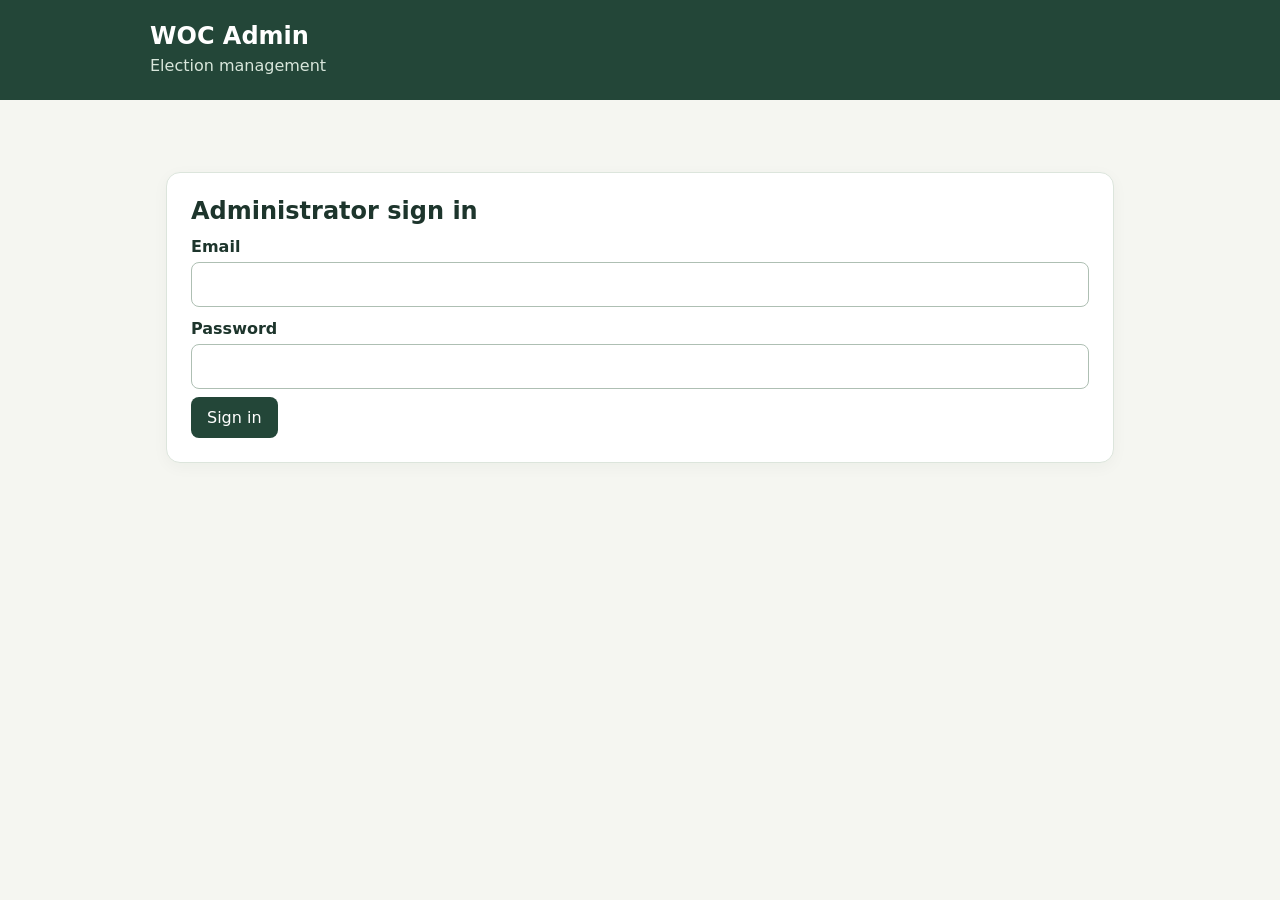
==== admin.html @ bf2581b9 "Enhance admin dashboard with new features Updated the admin dashboard HTML structure to include a se" ====
<!doctype html>
<html lang="en">
<head>
<meta charset="utf-8">
<meta name="viewport" content="width=device-width,initial-scale=1">
<title>WOC | Admin Dashboard</title>
<link rel="stylesheet" href="admin.css">
</head>
<body>
<header><h1>WOC Admin</h1><p>Election management</p></header>
<main>
<p id="status" role="status" aria-live="polite"></p>
<section class="panel" id="auth-panel"><h2>Administrator sign in</h2><form id="login-form"><label for="email">Email</label><input id="email" type="email" autocomplete="username" required><label for="password">Password</label><input id="password" type="password" autocomplete="current-password" required><button>Sign in</button></form></section>
<div id="dashboard" hidden>
<section class="panel"><div class="flex"><div><h2>Dashboard overview</h2><div class="count" id="count">Loading…</div></div><div><button class="secondary" id="refresh">Refresh</button><button class="secondary" id="signout">Sign out</button></div></div></section>
<section class="panel"><h2>Add a Unix</h2><form id="single-form"><label for="single">Unix</label><input id="single" required pattern="[a-z0-9]{4,32}" placeholder="e.g. ejy2"><button>Add unix</button></form></section>
<section class="panel"><h2>Registered Unixes</h2><label for="unix-search">Search registered unixes</label><input id="unix-search" type="search" placeholder="Search unixes…"><p id="unix-list-status" role="status"></p><div class="tablewrap"><table><thead><tr><th>Unix</th><th>Action</th></tr></thead><tbody id="unix-list"></tbody></table></div></section>
<section class="panel"><h2>Board election settings</h2><form id="seats-form"><label for="seats">Available board seats (n)</label><div class="seat-stepper"><button type="button" id="seats-minus" class="secondary seat-button" aria-label="Decrease available board seats">−</button><output id="seats-display" for="seats-minus seats-plus">10</output><button type="button" id="seats-plus" class="secondary seat-button" aria-label="Increase available board seats">+</button></div><input id="seats" type="hidden" value="10"><button type="submit">Save seats</button></form><p class="hint">Number of new board members. Use + and − to change the number, then save.</p></section>
<section class="panel"><h2>Manage Candidates</h2><p class="hint">Enter the profile prepared by the Selection Committee.</p><form id="candidate-form"><input id="candidate-id" type="hidden"><label for="candidate-name">Candidate full name</label><input id="candidate-name" maxlength="150" required><label for="candidate-profile">Selection Committee profile</label><textarea id="candidate-profile" maxlength="10000" rows="6" required></textarea><button id="candidate-save">Add candidate</button><button id="candidate-cancel" type="button" class="secondary" hidden>Cancel edit</button></form><div class="flex"><div><h3>Registered candidates</h3><p id="candidate-count" class="hint"></p></div><div><label for="candidate-order">Candidate display order</label><select id="candidate-order"><option value="alphabetical">Alphabetical</option><option value="random">Randomized preview</option></select><button id="reshuffle" type="button" class="secondary" hidden>Shuffle again</button></div></div><p class="hint">Randomized preview only; the voter ballot will use its own ordering when built.</p><label for="candidate-search">Search candidates</label><input id="candidate-search" type="search" placeholder="Search names or profiles"><div id="candidate-list" class="candidate-list"></div></section>
</div>
</main>
<script src="config.js"></script><script type="module" src="admin.js"></script>
</body></html>
---- admin.css ----
:root{font-family:system-ui,-apple-system,Segoe UI,sans-serif;color:#1d352c;background:#f5f6f1}*{box-sizing:border-box}[hidden]{display:none!important}body{margin:0}header{background:#234638;color:white;padding:22px max(20px,calc((100vw - 980px)/2))}header h1{margin:0;font-size:1.5rem}header p{margin:4px 0 0;color:#d8e6db}main{max-width:980px;margin:32px auto;padding:0 16px}.panel{background:white;border:1px solid #dce5dc;border-radius:14px;padding:24px;margin-bottom:18px;box-shadow:0 4px 16px #1735230a}h2{margin:0 0 12px}h3{margin:10px 0}p{line-height:1.5}label{display:block;font-weight:600;margin:12px 0 6px}input,textarea,select{width:100%;padding:12px;border:1px solid #aebfb3;border-radius:8px;font:inherit;background:white}textarea{min-height:130px}button{border:0;border-radius:8px;background:#234638;color:white;padding:11px 16px;font:inherit;cursor:pointer;margin:8px 8px 0 0}button.secondary{background:#e5eee7;color:#234638}button.danger{background:#a02e2e}button:disabled{opacity:.55;cursor:wait}.flex{display:flex;flex-wrap:wrap;gap:12px;align-items:center;justify-content:space-between}.flex>div{min-width:160px}#status{min-height:24px;font-weight:600;overflow-wrap:anywhere}.count{font-size:1.5rem;font-weight:700}.tablewrap{overflow:auto;max-height:420px;border:1px solid #dce5dc;border-radius:8px}table{width:100%;border-collapse:collapse}th,td{text-align:left;padding:10px 12px;border-bottom:1px solid #e8eee9}th{background:#eef4ef;position:sticky;top:0}td:last-child{text-align:right}td button{margin:0;padding:6px 12px}.hint,#unix-list-status{color:#5c6c61;font-size:.9rem}.candidate-list{display:grid;gap:12px;margin-top:18px}.candidate-card{border:1px solid #dce5dc;border-radius:10px;padding:16px}.candidate-card h3{margin:0 0 8px}.candidate-card p{white-space:pre-wrap;overflow-wrap:anywhere}.candidate-actions{display:flex;flex-wrap:wrap;gap:6px}.candidate-actions button{margin:0}.candidate-actions button:disabled{cursor:not-allowed}@media(max-width:600px){.panel{padding:16px}header{padding:20px}}
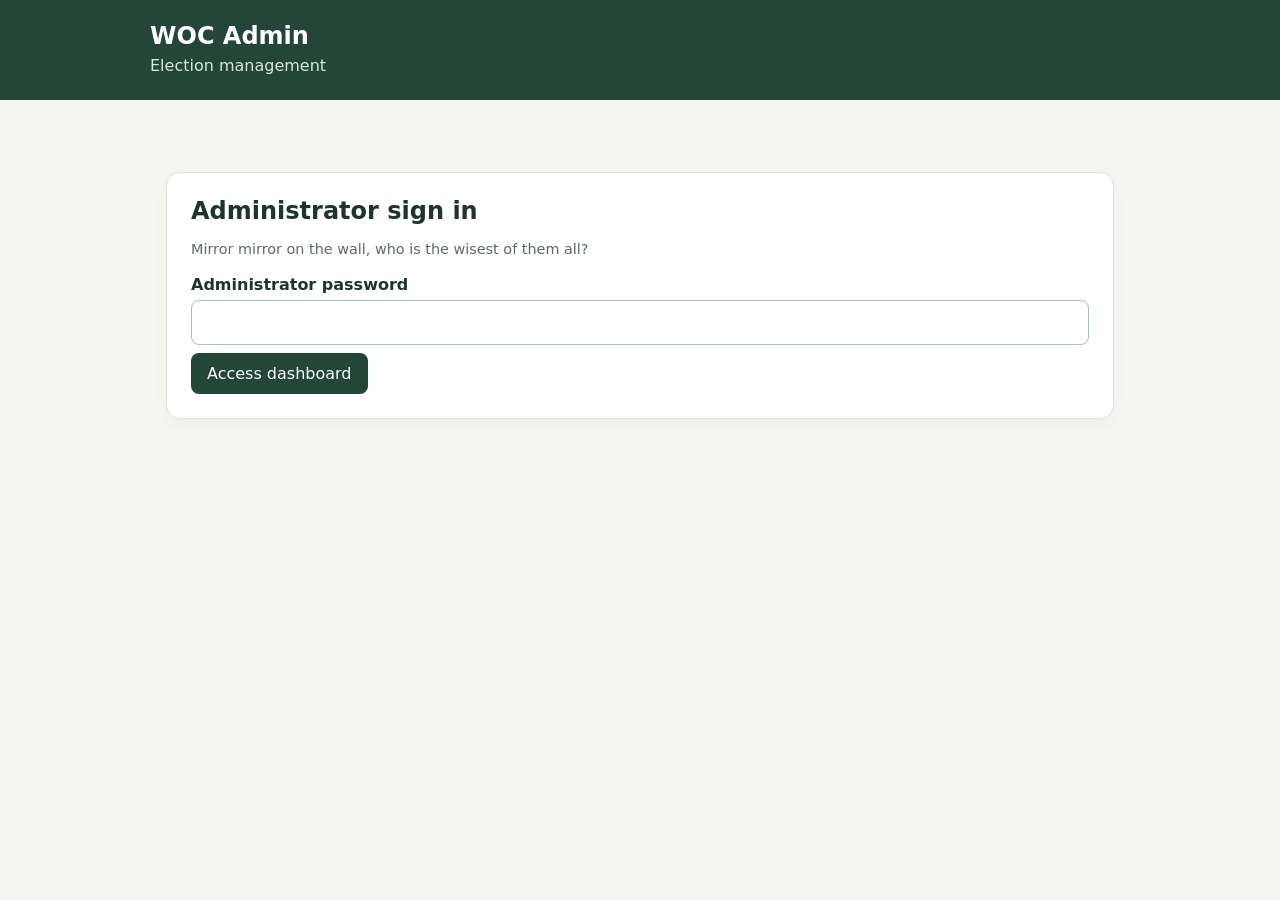
==== commit eeb51fb0: "Refactor admin.html for improved layout and usability Updated the admin dashboard layout and form el" ====
--- a/admin.html
+++ b/admin.html
@@ -10,12 +10,20 @@
 <header><h1>WOC Admin</h1><p>Election management</p></header>
 <main>
 <p id="status" role="status" aria-live="polite"></p>
-<section class="panel" id="auth-panel"><h2>Administrator sign in</h2><form id="login-form"><label for="email">Email</label><input id="email" type="email" autocomplete="username" required><label for="password">Password</label><input id="password" type="password" autocomplete="current-password" required><button>Sign in</button></form></section>
+<section class="panel" id="auth-panel">
+  <h2>Administrator sign in</h2>
+  <p class="hint">Mirror mirror on the wall, who is the wisest of them all?</p>
+  <form id="login-form">
+    <label for="password">Administrator password</label>
+    <input id="password" type="password" autocomplete="current-password" required>
+    <button type="submit">Access dashboard</button>
+  </form>
+</section>
 <div id="dashboard" hidden>
-<section class="panel"><div class="flex"><div><h2>Dashboard overview</h2><div class="count" id="count">Loading…</div></div><div><button class="secondary" id="refresh">Refresh</button><button class="secondary" id="signout">Sign out</button></div></div></section>
+<section class="panel"><div class="flex"><div><h2>Dashboard overview</h2></div><div><button class="secondary" id="refresh">Refresh</button><button class="secondary" id="signout">Sign out</button></div></div><div class="overview-stats"><div class="overview-stat"><h3>Registered Voters</h3><div class="count" id="count">Loading…</div></div><div class="overview-stat"><h3>Registered Candidates</h3><div class="count" id="candidate-total">Loading…</div></div></div></section>
 <section class="panel"><h2>Add a Unix</h2><form id="single-form"><label for="single">Unix</label><input id="single" required pattern="[a-z0-9]{4,32}" placeholder="e.g. ejy2"><button>Add unix</button></form></section>
 <section class="panel"><h2>Registered Unixes</h2><label for="unix-search">Search registered unixes</label><input id="unix-search" type="search" placeholder="Search unixes…"><p id="unix-list-status" role="status"></p><div class="tablewrap"><table><thead><tr><th>Unix</th><th>Action</th></tr></thead><tbody id="unix-list"></tbody></table></div></section>
-<section class="panel"><h2>Board election settings</h2><form id="seats-form"><label for="seats">Available board seats (n)</label><div class="seat-stepper"><button type="button" id="seats-minus" class="secondary seat-button" aria-label="Decrease available board seats">−</button><output id="seats-display" for="seats-minus seats-plus">10</output><button type="button" id="seats-plus" class="secondary seat-button" aria-label="Increase available board seats">+</button></div><input id="seats" type="hidden" value="10"><button type="submit">Save seats</button></form><p class="hint">Number of new board members. Use + and − to change the number, then save.</p></section>
+<section class="panel"><h2>Board election settings</h2><form id="seats-form"><label>Available board seats (n)</label><div class="seat-stepper"><button type="button" id="seats-minus" class="secondary seat-button" aria-label="Decrease available board seats">−</button><output id="seats-display" aria-live="polite">10</output><button type="button" id="seats-plus" class="secondary seat-button" aria-label="Increase available board seats">+</button></div><input id="seats" type="hidden" value="10"><button id="seats-save" type="submit">Save seats</button><p id="seats-feedback" class="hint" role="status" aria-live="polite"></p></form><p class="hint">Number of new board members. Use + and − to change the number, then save.</p></section>
 <section class="panel"><h2>Manage Candidates</h2><p class="hint">Enter the profile prepared by the Selection Committee.</p><form id="candidate-form"><input id="candidate-id" type="hidden"><label for="candidate-name">Candidate full name</label><input id="candidate-name" maxlength="150" required><label for="candidate-profile">Selection Committee profile</label><textarea id="candidate-profile" maxlength="10000" rows="6" required></textarea><button id="candidate-save">Add candidate</button><button id="candidate-cancel" type="button" class="secondary" hidden>Cancel edit</button></form><div class="flex"><div><h3>Registered candidates</h3><p id="candidate-count" class="hint"></p></div><div><label for="candidate-order">Candidate display order</label><select id="candidate-order"><option value="alphabetical">Alphabetical</option><option value="random">Randomized preview</option></select><button id="reshuffle" type="button" class="secondary" hidden>Shuffle again</button></div></div><p class="hint">Randomized preview only; the voter ballot will use its own ordering when built.</p><label for="candidate-search">Search candidates</label><input id="candidate-search" type="search" placeholder="Search names or profiles"><div id="candidate-list" class="candidate-list"></div></section>
 </div>
 </main>
--- a/admin.css
+++ b/admin.css
@@ -1 +1 @@
-:root{font-family:system-ui,-apple-system,Segoe UI,sans-serif;color:#1d352c;background:#f5f6f1}*{box-sizing:border-box}[hidden]{display:none!important}body{margin:0}header{background:#234638;color:white;padding:22px max(20px,calc((100vw - 980px)/2))}header h1{margin:0;font-size:1.5rem}header p{margin:4px 0 0;color:#d8e6db}main{max-width:980px;margin:32px auto;padding:0 16px}.panel{background:white;border:1px solid #dce5dc;border-radius:14px;padding:24px;margin-bottom:18px;box-shadow:0 4px 16px #1735230a}h2{margin:0 0 12px}h3{margin:10px 0}p{line-height:1.5}label{display:block;font-weight:600;margin:12px 0 6px}input,textarea,select{width:100%;padding:12px;border:1px solid #aebfb3;border-radius:8px;font:inherit;background:white}textarea{min-height:130px}button{border:0;border-radius:8px;background:#234638;color:white;padding:11px 16px;font:inherit;cursor:pointer;margin:8px 8px 0 0}button.secondary{background:#e5eee7;color:#234638}button.danger{background:#a02e2e}button:disabled{opacity:.55;cursor:wait}.flex{display:flex;flex-wrap:wrap;gap:12px;align-items:center;justify-content:space-between}.flex>div{min-width:160px}#status{min-height:24px;font-weight:600;overflow-wrap:anywhere}.count{font-size:1.5rem;font-weight:700}.tablewrap{overflow:auto;max-height:420px;border:1px solid #dce5dc;border-radius:8px}table{width:100%;border-collapse:collapse}th,td{text-align:left;padding:10px 12px;border-bottom:1px solid #e8eee9}th{background:#eef4ef;position:sticky;top:0}td:last-child{text-align:right}td button{margin:0;padding:6px 12px}.hint,#unix-list-status{color:#5c6c61;font-size:.9rem}.candidate-list{display:grid;gap:12px;margin-top:18px}.candidate-card{border:1px solid #dce5dc;border-radius:10px;padding:16px}.candidate-card h3{margin:0 0 8px}.candidate-card p{white-space:pre-wrap;overflow-wrap:anywhere}.candidate-actions{display:flex;flex-wrap:wrap;gap:6px}.candidate-actions button{margin:0}.candidate-actions button:disabled{cursor:not-allowed}@media(max-width:600px){.panel{padding:16px}header{padding:20px}}
+:root{font-family:system-ui,-apple-system,Segoe UI,sans-serif;color:#1d352c;background:#f5f6f1}*{box-sizing:border-box}[hidden]{display:none!important}body{margin:0}header{background:#234638;color:white;padding:22px max(20px,calc((100vw - 980px)/2))}header h1{margin:0;font-size:1.5rem}header p{margin:4px 0 0;color:#d8e6db}main{max-width:980px;margin:32px auto;padding:0 16px}.panel{background:white;border:1px solid #dce5dc;border-radius:14px;padding:24px;margin-bottom:18px;box-shadow:0 4px 16px #1735230a}h2{margin:0 0 12px}p{line-height:1.5}label{display:block;font-weight:600;margin:12px 0 6px}input,textarea,select{width:100%;padding:12px;border:1px solid #aebfb3;border-radius:8px;font:inherit}textarea{min-height:130px}button{border:0;border-radius:8px;background:#234638;color:white;padding:11px 16px;font:inherit;cursor:pointer;margin:8px 8px 0 0}button.secondary{background:#e5eee7;color:#234638}button.danger{background:#a02e2e}button:disabled{opacity:.55;cursor:not-allowed}.flex{display:flex;flex-wrap:wrap;gap:12px;align-items:center}.flex>*{flex:1;min-width:180px}#status{min-height:24px;font-weight:600;overflow-wrap:anywhere}.count{font-size:1.5rem;font-weight:700}.tablewrap{overflow:auto;max-height:420px;border:1px solid #dce5dc;border-radius:8px}table{width:100%;border-collapse:collapse}th,td{text-align:left;padding:10px 12px;border-bottom:1px solid #e8eee9}th{background:#eef4ef;position:sticky;top:0}td:last-child{text-align:right}td button{margin:0;padding:6px 12px}.hint{color:#5c6c61;font-size:.9rem}#unix-list-status{font-size:.9rem;color:#5c6c61}.candidate-list{display:grid;gap:12px;margin-top:18px}.candidate-card{border:1px solid #dce5dc;border-radius:10px;padding:16px;background:#fafcf9}.candidate-card h3{margin:0 0 8px}.candidate-card p{white-space:pre-wrap;overflow-wrap:anywhere}.candidate-actions{display:flex;flex-wrap:wrap;gap:6px}.seat-stepper{display:flex;align-items:center;gap:18px;margin:8px 0 12px}.seat-button{width:48px;height:48px;padding:0;margin:0;font-size:1.6rem;font-weight:700}.seat-stepper output{min-width:42px;text-align:center;font-size:2rem;font-weight:700;font-variant-numeric:tabular-nums}@media(max-width:600px){.panel{padding:16px}header{padding:20px}}
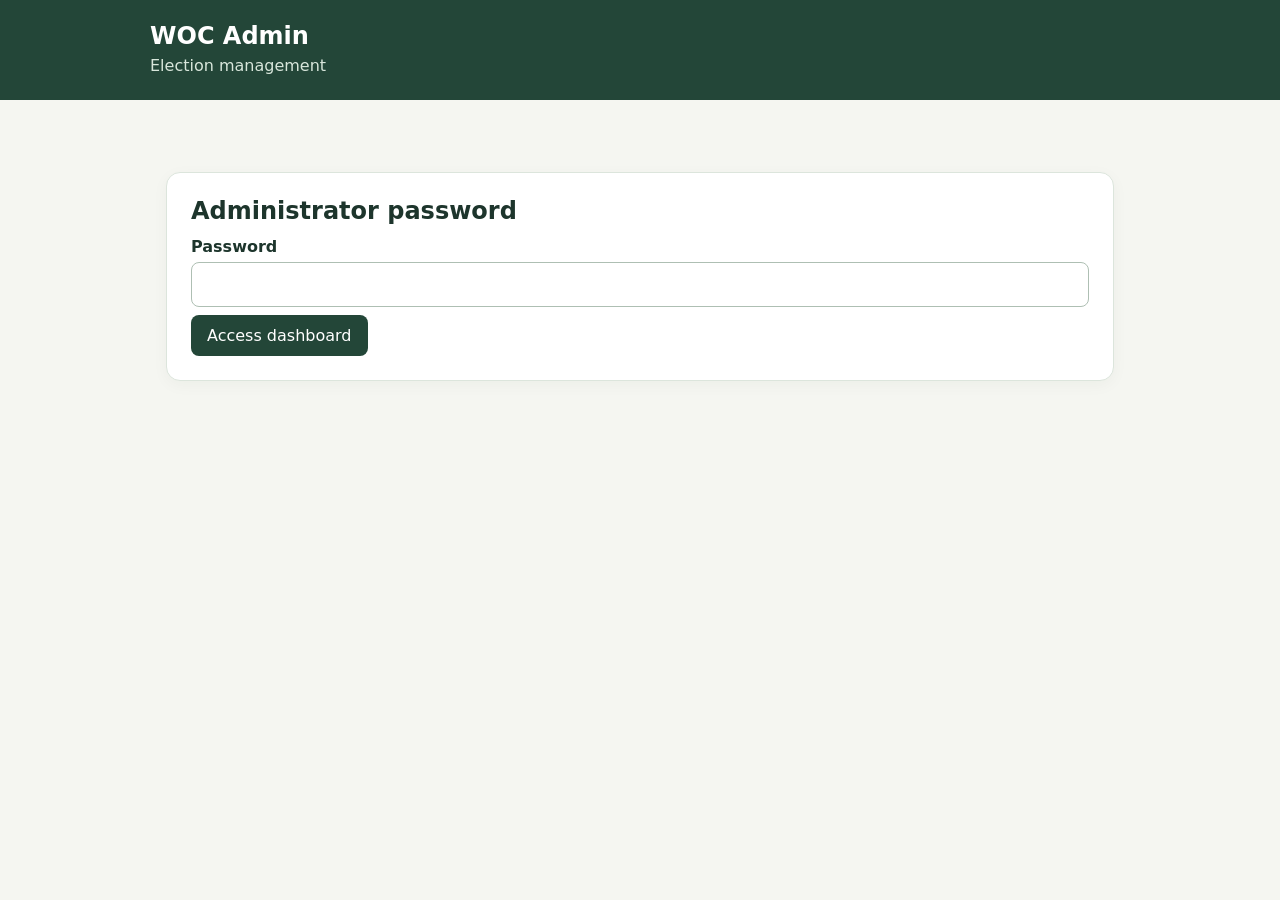
==== commit d85e6487: "Refactor admin.html layout and styles" ====
--- a/admin.html
+++ b/admin.html
@@ -1,31 +1,18 @@
 <!doctype html>
-<html lang="en">
-<head>
-<meta charset="utf-8">
-<meta name="viewport" content="width=device-width,initial-scale=1">
-<title>WOC | Admin Dashboard</title>
-<link rel="stylesheet" href="admin.css">
-</head>
-<body>
-<header><h1>WOC Admin</h1><p>Election management</p></header>
-<main>
-<p id="status" role="status" aria-live="polite"></p>
-<section class="panel" id="auth-panel">
-  <h2>Administrator sign in</h2>
-  <p class="hint">Mirror mirror on the wall, who is the wisest of them all?</p>
-  <form id="login-form">
-    <label for="password">Administrator password</label>
-    <input id="password" type="password" autocomplete="current-password" required>
-    <button type="submit">Access dashboard</button>
-  </form>
-</section>
+<html lang="en"><head><meta charset="utf-8"><meta name="viewport" content="width=device-width,initial-scale=1"><title>WOC | Admin Dashboard</title><link rel="stylesheet" href="admin.css"><style>
+[hidden]{display:none!important}
+.overview-stats{display:grid;grid-template-columns:repeat(2,minmax(0,1fr));gap:16px;margin-top:18px}
+.overview-stat{background:#f2f6f3;border:1px solid #dce5dc;border-radius:12px;padding:20px}
+.overview-stat h3{margin:0 0 10px;color:#52695b;font-size:.95rem}
+.overview-stat .count{font-size:1.8rem;font-weight:700;color:#234638}
+@media(max-width:600px){.overview-stats{grid-template-columns:1fr}}
+</style></head><body>
+<header><h1>WOC Admin</h1><p>Election management</p></header><main><p id="status" role="status" aria-live="polite"></p>
+<section class="panel" id="auth-panel"><h2>Administrator password</h2><form id="login-form"><label for="password">Password</label><input id="password" type="password" autocomplete="current-password" required><button>Access dashboard</button></form></section>
 <div id="dashboard" hidden>
 <section class="panel"><div class="flex"><div><h2>Dashboard overview</h2></div><div><button class="secondary" id="refresh">Refresh</button><button class="secondary" id="signout">Sign out</button></div></div><div class="overview-stats"><div class="overview-stat"><h3>Registered Voters</h3><div class="count" id="count">Loading…</div></div><div class="overview-stat"><h3>Registered Candidates</h3><div class="count" id="candidate-total">Loading…</div></div></div></section>
 <section class="panel"><h2>Add a Unix</h2><form id="single-form"><label for="single">Unix</label><input id="single" required pattern="[a-z0-9]{4,32}" placeholder="e.g. ejy2"><button>Add unix</button></form></section>
 <section class="panel"><h2>Registered Unixes</h2><label for="unix-search">Search registered unixes</label><input id="unix-search" type="search" placeholder="Search unixes…"><p id="unix-list-status" role="status"></p><div class="tablewrap"><table><thead><tr><th>Unix</th><th>Action</th></tr></thead><tbody id="unix-list"></tbody></table></div></section>
-<section class="panel"><h2>Board election settings</h2><form id="seats-form"><label>Available board seats (n)</label><div class="seat-stepper"><button type="button" id="seats-minus" class="secondary seat-button" aria-label="Decrease available board seats">−</button><output id="seats-display" aria-live="polite">10</output><button type="button" id="seats-plus" class="secondary seat-button" aria-label="Increase available board seats">+</button></div><input id="seats" type="hidden" value="10"><button id="seats-save" type="submit">Save seats</button><p id="seats-feedback" class="hint" role="status" aria-live="polite"></p></form><p class="hint">Number of new board members. Use + and − to change the number, then save.</p></section>
+<section class="panel"><h2>Board election settings</h2><form id="seats-form"><label for="seats-display">Available board seats (n)</label><div class="seat-stepper"><button type="button" id="seats-minus" class="secondary seat-button" aria-label="Decrease available board seats">−</button><output id="seats-display" for="seats-minus seats-plus">10</output><button type="button" id="seats-plus" class="secondary seat-button" aria-label="Increase available board seats">+</button></div><input id="seats" type="hidden" value="10"><button id="seats-save" type="submit">Save seats</button><p id="seats-feedback" class="hint" role="status" aria-live="polite"></p></form><p class="hint">Number of new board members. Use + and − to change the number, then save.</p></section>
 <section class="panel"><h2>Manage Candidates</h2><p class="hint">Enter the profile prepared by the Selection Committee.</p><form id="candidate-form"><input id="candidate-id" type="hidden"><label for="candidate-name">Candidate full name</label><input id="candidate-name" maxlength="150" required><label for="candidate-profile">Selection Committee profile</label><textarea id="candidate-profile" maxlength="10000" rows="6" required></textarea><button id="candidate-save">Add candidate</button><button id="candidate-cancel" type="button" class="secondary" hidden>Cancel edit</button></form><div class="flex"><div><h3>Registered candidates</h3><p id="candidate-count" class="hint"></p></div><div><label for="candidate-order">Candidate display order</label><select id="candidate-order"><option value="alphabetical">Alphabetical</option><option value="random">Randomized preview</option></select><button id="reshuffle" type="button" class="secondary" hidden>Shuffle again</button></div></div><p class="hint">Randomized preview only; the voter ballot will use its own ordering when built.</p><label for="candidate-search">Search candidates</label><input id="candidate-search" type="search" placeholder="Search names or profiles"><div id="candidate-list" class="candidate-list"></div></section>
-</div>
-</main>
-<script src="config.js"></script><script type="module" src="admin.js"></script>
-</body></html>
+</div></main><script src="config.js"></script><script type="module" src="admin.js"></script></body></html>
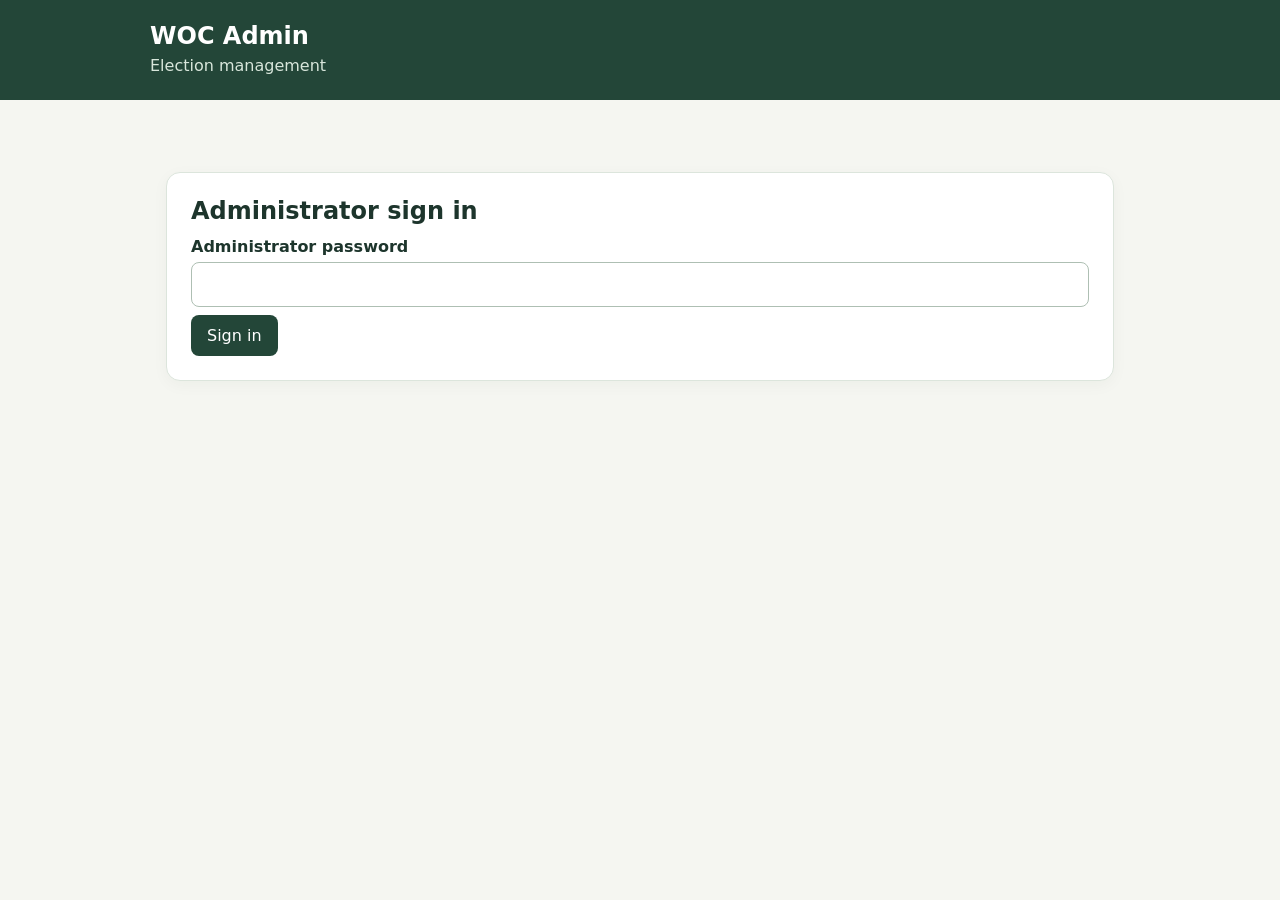
==== commit f36124ea: "Refactor admin dashboard HTML structure" ====
--- a/admin.html
+++ b/admin.html
@@ -1,18 +1,11 @@
-<!doctype html>
-<html lang="en"><head><meta charset="utf-8"><meta name="viewport" content="width=device-width,initial-scale=1"><title>WOC | Admin Dashboard</title><link rel="stylesheet" href="admin.css"><style>
-[hidden]{display:none!important}
-.overview-stats{display:grid;grid-template-columns:repeat(2,minmax(0,1fr));gap:16px;margin-top:18px}
-.overview-stat{background:#f2f6f3;border:1px solid #dce5dc;border-radius:12px;padding:20px}
-.overview-stat h3{margin:0 0 10px;color:#52695b;font-size:.95rem}
-.overview-stat .count{font-size:1.8rem;font-weight:700;color:#234638}
-@media(max-width:600px){.overview-stats{grid-template-columns:1fr}}
-</style></head><body>
+<!doctype html><html lang="en"><head><meta charset="utf-8"><meta name="viewport" content="width=device-width,initial-scale=1"><title>WOC | Admin Dashboard</title><link rel="stylesheet" href="admin.css"></head><body>
 <header><h1>WOC Admin</h1><p>Election management</p></header><main><p id="status" role="status" aria-live="polite"></p>
-<section class="panel" id="auth-panel"><h2>Administrator password</h2><form id="login-form"><label for="password">Password</label><input id="password" type="password" autocomplete="current-password" required><button>Access dashboard</button></form></section>
+<section class="panel" id="auth-panel"><h2>Administrator sign in</h2><form id="login-form"><label for="password">Administrator password</label><input id="password" type="password" autocomplete="current-password" required><button>Sign in</button></form></section>
 <div id="dashboard" hidden>
 <section class="panel"><div class="flex"><div><h2>Dashboard overview</h2></div><div><button class="secondary" id="refresh">Refresh</button><button class="secondary" id="signout">Sign out</button></div></div><div class="overview-stats"><div class="overview-stat"><h3>Registered Voters</h3><div class="count" id="count">Loading…</div></div><div class="overview-stat"><h3>Registered Candidates</h3><div class="count" id="candidate-total">Loading…</div></div></div></section>
+<section class="panel"><h2>Election Control</h2><p id="election-status" class="election-status">Loading election status…</p><p id="election-help" class="hint"></p><button id="open-voting" type="button" hidden>Open Voting</button><button id="close-voting" type="button" class="danger" hidden>Close Voting</button><p class="hint">Opening locks candidate information, saved order and board seats. Closing is final. Vote submission is not implemented yet.</p></section>
 <section class="panel"><h2>Add a Unix</h2><form id="single-form"><label for="single">Unix</label><input id="single" required pattern="[a-z0-9]{4,32}" placeholder="e.g. ejy2"><button>Add unix</button></form></section>
 <section class="panel"><h2>Registered Unixes</h2><label for="unix-search">Search registered unixes</label><input id="unix-search" type="search" placeholder="Search unixes…"><p id="unix-list-status" role="status"></p><div class="tablewrap"><table><thead><tr><th>Unix</th><th>Action</th></tr></thead><tbody id="unix-list"></tbody></table></div></section>
-<section class="panel"><h2>Board election settings</h2><form id="seats-form"><label for="seats-display">Available board seats (n)</label><div class="seat-stepper"><button type="button" id="seats-minus" class="secondary seat-button" aria-label="Decrease available board seats">−</button><output id="seats-display" for="seats-minus seats-plus">10</output><button type="button" id="seats-plus" class="secondary seat-button" aria-label="Increase available board seats">+</button></div><input id="seats" type="hidden" value="10"><button id="seats-save" type="submit">Save seats</button><p id="seats-feedback" class="hint" role="status" aria-live="polite"></p></form><p class="hint">Number of new board members. Use + and − to change the number, then save.</p></section>
-<section class="panel"><h2>Manage Candidates</h2><p class="hint">Enter the profile prepared by the Selection Committee.</p><form id="candidate-form"><input id="candidate-id" type="hidden"><label for="candidate-name">Candidate full name</label><input id="candidate-name" maxlength="150" required><label for="candidate-profile">Selection Committee profile</label><textarea id="candidate-profile" maxlength="10000" rows="6" required></textarea><button id="candidate-save">Add candidate</button><button id="candidate-cancel" type="button" class="secondary" hidden>Cancel edit</button></form><div class="flex"><div><h3>Registered candidates</h3><p id="candidate-count" class="hint"></p></div><div><label for="candidate-order">Candidate display order</label><select id="candidate-order"><option value="alphabetical">Alphabetical</option><option value="random">Randomized preview</option></select><button id="reshuffle" type="button" class="secondary" hidden>Shuffle again</button></div></div><p class="hint">Randomized preview only; the voter ballot will use its own ordering when built.</p><label for="candidate-search">Search candidates</label><input id="candidate-search" type="search" placeholder="Search names or profiles"><div id="candidate-list" class="candidate-list"></div></section>
+<section class="panel"><h2>Board election settings</h2><form id="seats-form"><label for="seats-display">Available board seats (n)</label><div class="seat-stepper"><button type="button" id="seats-minus" class="secondary seat-button" aria-label="Decrease available board seats">−</button><output id="seats-display">10</output><button type="button" id="seats-plus" class="secondary seat-button" aria-label="Increase available board seats">+</button></div><input id="seats" type="hidden" value="10"><button id="seats-save" type="submit">Save seats</button><p id="seats-feedback" class="hint" role="status" aria-live="polite"></p></form><p class="hint">Use + and −, then save.</p></section>
+<section class="panel"><h2>Manage Candidates</h2><p class="hint">Enter the profile prepared by the Selection Committee.</p><form id="candidate-form"><input id="candidate-id" type="hidden"><label for="candidate-name">Candidate full name</label><input id="candidate-name" maxlength="150" required><label for="candidate-profile">Selection Committee profile</label><textarea id="candidate-profile" maxlength="10000" rows="6" required></textarea><button id="candidate-save">Add candidate</button><button id="candidate-cancel" type="button" class="secondary" hidden>Cancel edit</button></form><div class="flex"><div><h3>Registered candidates</h3><p id="candidate-count" class="hint"></p></div><div><label for="candidate-order">Ballot candidate order</label><select id="candidate-order"><option value="alphabetical">Alphabetical</option><option value="random">Randomized</option></select><button id="reshuffle" type="button" class="secondary" hidden>Shuffle again</button></div></div><p class="hint" id="order-feedback">Choose an order and save it before opening voting.</p><button id="save-order" type="button">Save Ballot Order</button><label for="candidate-search">Search candidates</label><input id="candidate-search" type="search" placeholder="Search names or profiles"><div id="candidate-list" class="candidate-list"></div></section>
 </div></main><script src="config.js"></script><script type="module" src="admin.js"></script></body></html>
--- a/admin.css
+++ b/admin.css
@@ -1 +1,3 @@
 :root{font-family:system-ui,-apple-system,Segoe UI,sans-serif;color:#1d352c;background:#f5f6f1}*{box-sizing:border-box}[hidden]{display:none!important}body{margin:0}header{background:#234638;color:white;padding:22px max(20px,calc((100vw - 980px)/2))}header h1{margin:0;font-size:1.5rem}header p{margin:4px 0 0;color:#d8e6db}main{max-width:980px;margin:32px auto;padding:0 16px}.panel{background:white;border:1px solid #dce5dc;border-radius:14px;padding:24px;margin-bottom:18px;box-shadow:0 4px 16px #1735230a}h2{margin:0 0 12px}p{line-height:1.5}label{display:block;font-weight:600;margin:12px 0 6px}input,textarea,select{width:100%;padding:12px;border:1px solid #aebfb3;border-radius:8px;font:inherit}textarea{min-height:130px}button{border:0;border-radius:8px;background:#234638;color:white;padding:11px 16px;font:inherit;cursor:pointer;margin:8px 8px 0 0}button.secondary{background:#e5eee7;color:#234638}button.danger{background:#a02e2e}button:disabled{opacity:.55;cursor:not-allowed}.flex{display:flex;flex-wrap:wrap;gap:12px;align-items:center}.flex>*{flex:1;min-width:180px}#status{min-height:24px;font-weight:600;overflow-wrap:anywhere}.count{font-size:1.5rem;font-weight:700}.tablewrap{overflow:auto;max-height:420px;border:1px solid #dce5dc;border-radius:8px}table{width:100%;border-collapse:collapse}th,td{text-align:left;padding:10px 12px;border-bottom:1px solid #e8eee9}th{background:#eef4ef;position:sticky;top:0}td:last-child{text-align:right}td button{margin:0;padding:6px 12px}.hint{color:#5c6c61;font-size:.9rem}#unix-list-status{font-size:.9rem;color:#5c6c61}.candidate-list{display:grid;gap:12px;margin-top:18px}.candidate-card{border:1px solid #dce5dc;border-radius:10px;padding:16px;background:#fafcf9}.candidate-card h3{margin:0 0 8px}.candidate-card p{white-space:pre-wrap;overflow-wrap:anywhere}.candidate-actions{display:flex;flex-wrap:wrap;gap:6px}.seat-stepper{display:flex;align-items:center;gap:18px;margin:8px 0 12px}.seat-button{width:48px;height:48px;padding:0;margin:0;font-size:1.6rem;font-weight:700}.seat-stepper output{min-width:42px;text-align:center;font-size:2rem;font-weight:700;font-variant-numeric:tabular-nums}@media(max-width:600px){.panel{padding:16px}header{padding:20px}}
+
+[hidden]{display:none!important}
